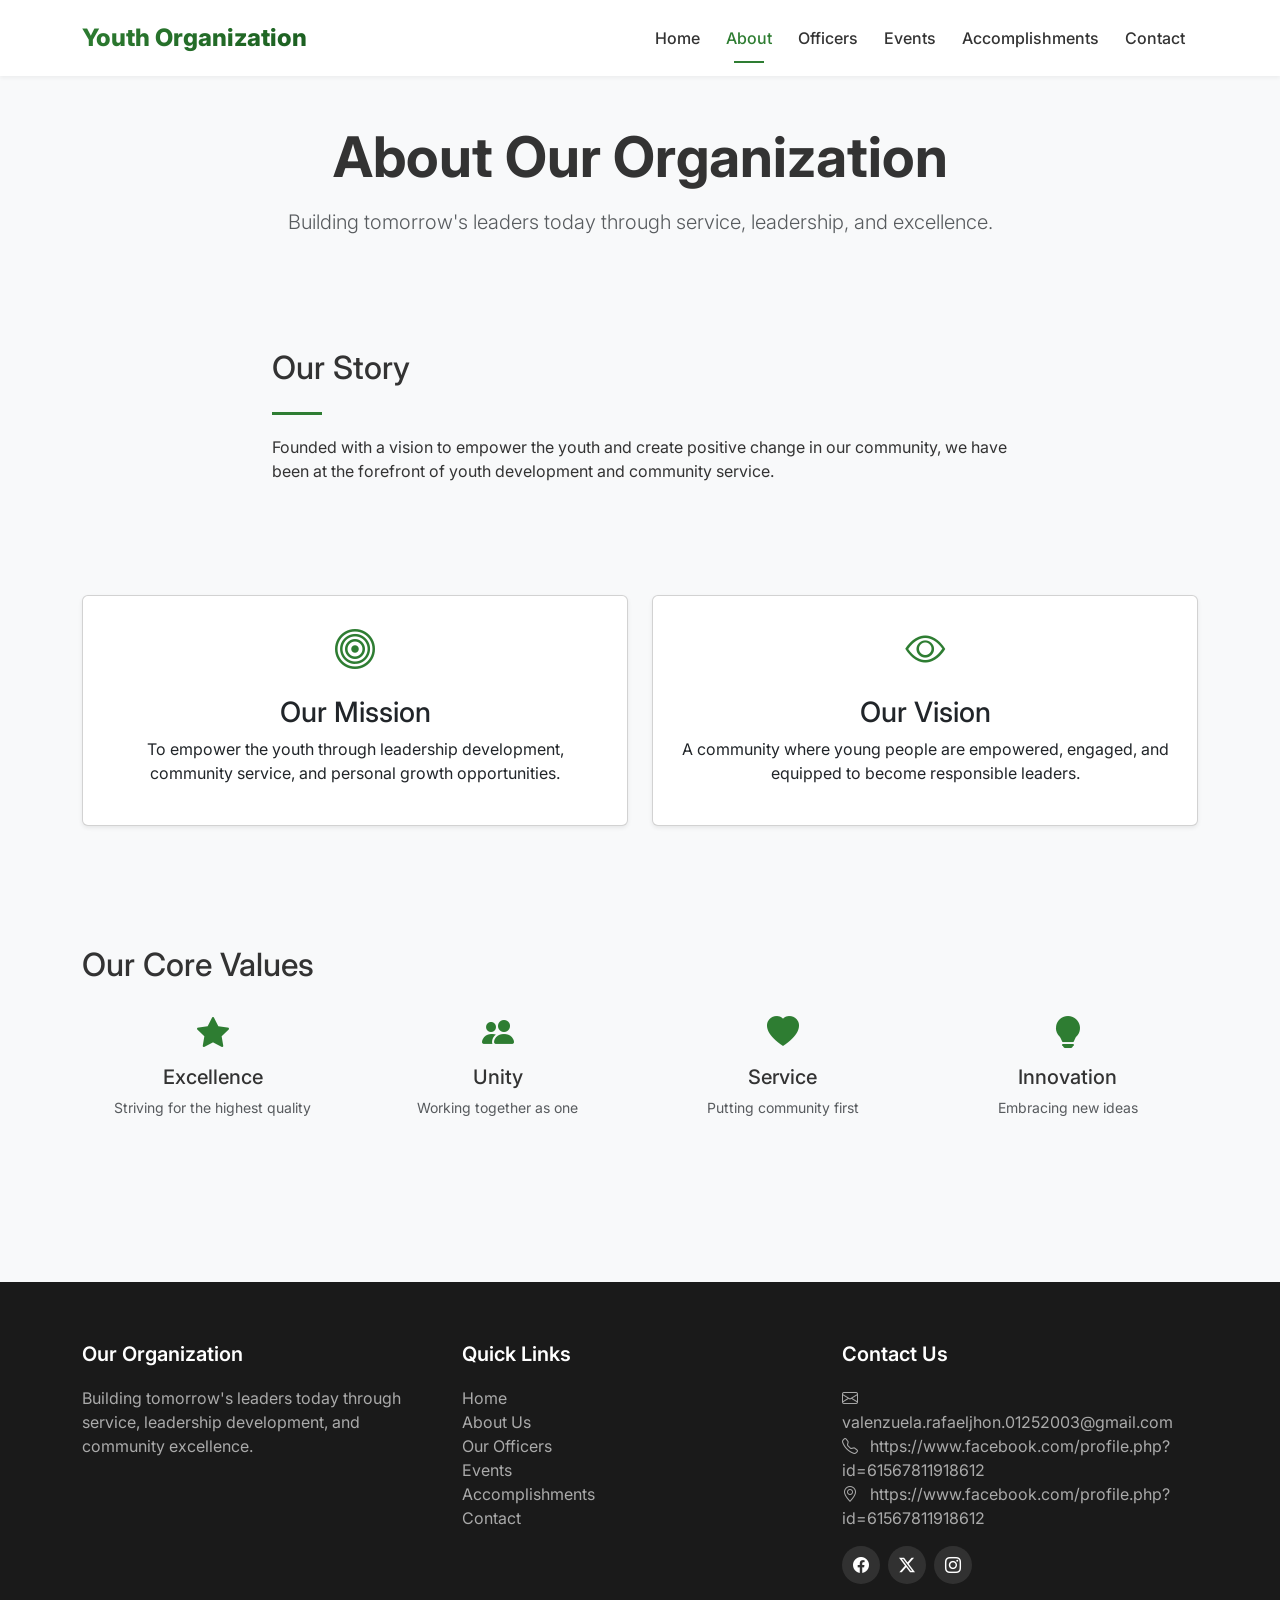
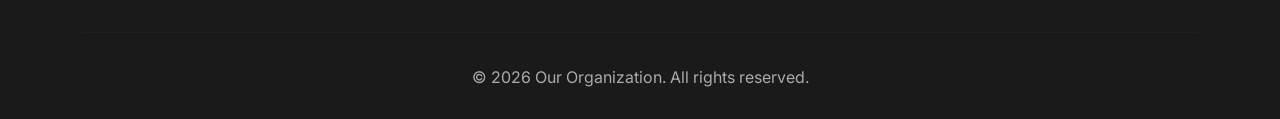
==== about.html @ 24eb082f "Initial website - SVHYO Public Site with 14 officers, 2 events, 1 accomplishment" ====
<!DOCTYPE html>
<html lang="en">
<head>
    <meta charset="UTF-8">
    <meta name="viewport" content="width=device-width, initial-scale=1.0">
    <title id="siteTitle">About Us - Youth Organization</title>
    <meta name="description" content="Learn about our youth organization's story, mission, vision, and core values">
    
    <!-- Bootstrap CSS -->
    <link href="https://cdn.jsdelivr.net/npm/bootstrap@5.1.3/dist/css/bootstrap.min.css" rel="stylesheet">
    <!-- Bootstrap Icons -->
    <link href="https://cdn.jsdelivr.net/npm/bootstrap-icons@1.8.1/font/bootstrap-icons.css" rel="stylesheet">
    <!-- Google Fonts -->
    <link href="https://fonts.googleapis.com/css2?family=Inter:wght@300;400;500;600;700;800&display=swap" rel="stylesheet">
    <!-- Custom CSS -->
    <link href="css/style.css" rel="stylesheet">
</head>
<body>
    <!-- Navigation -->
    <nav class="navbar navbar-expand-lg fixed-top">
        <div class="container">
            <a class="navbar-brand" href="index.html" id="siteBrand">Youth Organization</a>
            <button class="navbar-toggler" type="button" data-bs-toggle="collapse" data-bs-target="#navbarNav">
                <span class="navbar-toggler-icon"></span>
            </button>
            <div class="collapse navbar-collapse" id="navbarNav">
                <ul class="navbar-nav ms-auto">
                    <li class="nav-item"><a class="nav-link" href="index.html">Home</a></li>
                    <li class="nav-item"><a class="nav-link active" href="about.html">About</a></li>
                    <li class="nav-item"><a class="nav-link" href="officers.html">Officers</a></li>
                    <li class="nav-item"><a class="nav-link" href="events.html">Events</a></li>
                    <li class="nav-item"><a class="nav-link" href="accomplishments.html">Accomplishments</a></li>
                    <li class="nav-item"><a class="nav-link" href="contact.html">Contact</a></li>
                </ul>
            </div>
        </div>
    </nav>

    <main>
        <!-- Page Header -->
        <section class="bg-light py-5">
            <div class="container">
                <div class="row">
                    <div class="col-md-8 mx-auto text-center">
                        <h1 class="display-4 fw-bold mb-3" id="aboutTitle">About Our Organization</h1>
                        <p class="lead text-muted">Building tomorrow's leaders today through service, leadership, and excellence.</p>
                    </div>
                </div>
            </div>
        </section>

        <!-- Our Story -->
        <section class="container py-5">
            <div class="row">
                <div class="col-lg-8 mx-auto animate-on-scroll">
                    <h2 class="mb-4">Our Story</h2>
                    <div class="divider" style="width: 50px; height: 3px; background: var(--primary); margin-bottom: 20px;"></div>
                    <p id="storyText">Loading...</p>
                </div>
            </div>
        </section>

        <!-- Mission & Vision -->
        <section class="bg-light py-5">
            <div class="container">
                <div class="row">
                    <div class="col-md-6 mb-4 animate-on-scroll">
                        <div class="card h-100 shadow-sm text-center p-4">
                            <i class="bi bi-bullseye" style="font-size: 2.5rem; color: var(--primary);"></i>
                            <h3 class="mt-3">Our Mission</h3>
                            <p id="missionText">Loading...</p>
                        </div>
                    </div>
                    <div class="col-md-6 mb-4 animate-on-scroll">
                        <div class="card h-100 shadow-sm text-center p-4">
                            <i class="bi bi-eye" style="font-size: 2.5rem; color: var(--primary);"></i>
                            <h3 class="mt-3">Our Vision</h3>
                            <p id="visionText">Loading...</p>
                        </div>
                    </div>
                </div>
            </div>
        </section>

        <!-- Core Values -->
        <section class="container py-5">
            <div class="section-title">
                <h2>Our Core Values</h2>
                <div class="divider"></div>
            </div>
            <div class="row">
                <div class="col-md-3 col-sm-6 mb-4 animate-on-scroll">
                    <div class="text-center p-3 core-values-card">
                        <i class="bi bi-star-fill" style="font-size: 2rem; color: var(--primary);"></i>
                        <h5 class="mt-2">Excellence</h5>
                        <p class="small text-muted">Striving for the highest quality</p>
                    </div>
                </div>
                <div class="col-md-3 col-sm-6 mb-4 animate-on-scroll">
                    <div class="text-center p-3 core-values-card">
                        <i class="bi bi-people-fill" style="font-size: 2rem; color: var(--primary);"></i>
                        <h5 class="mt-2">Unity</h5>
                        <p class="small text-muted">Working together as one</p>
                    </div>
                </div>
                <div class="col-md-3 col-sm-6 mb-4 animate-on-scroll">
                    <div class="text-center p-3 core-values-card">
                        <i class="bi bi-heart-fill" style="font-size: 2rem; color: var(--primary);"></i>
                        <h5 class="mt-2">Service</h5>
                        <p class="small text-muted">Putting community first</p>
                    </div>
                </div>
                <div class="col-md-3 col-sm-6 mb-4 animate-on-scroll">
                    <div class="text-center p-3 core-values-card">
                        <i class="bi bi-lightbulb-fill" style="font-size: 2rem; color: var(--primary);"></i>
                        <h5 class="mt-2">Innovation</h5>
                        <p class="small text-muted">Embracing new ideas</p>
                    </div>
                </div>
            </div>
        </section>
    </main>

    <!-- Footer -->
    <footer class="footer">
        <div class="container">
            <div class="row">
                <div class="col-md-4 mb-4">
                    <h5 id="footerName">Our Organization</h5>
                    <p>Building tomorrow's leaders today through service, leadership development, and community excellence.</p>
                </div>
                <div class="col-md-4 mb-4">
                    <h5>Quick Links</h5>
                    <ul class="list-unstyled">
                        <li><a href="index.html">Home</a></li>
                        <li><a href="about.html">About Us</a></li>
                        <li><a href="officers.html">Our Officers</a></li>
                        <li><a href="events.html">Events</a></li>
                        <li><a href="accomplishments.html">Accomplishments</a></li>
                        <li><a href="contact.html">Contact</a></li>
                    </ul>
                </div>
                <div class="col-md-4 mb-4">
                    <h5>Contact Us</h5>
                    <ul class="list-unstyled" id="contactInfo">
                        <li><i class="bi bi-envelope me-2"></i> Loading...</li>
                    </ul>
                    <div class="social-links mt-3" id="socialLinks"></div>
                </div>
            </div>
            <hr class="mt-4" style="border-color: #333;">
            <div class="text-center pt-3">
                <p class="mb-0" id="copyright"></p>
            </div>
        </div>
    </footer>

    <!-- Scroll to Top Button -->
    <button class="scroll-top" id="scrollTop">
        <i class="bi bi-arrow-up"></i>
    </button>

    <!-- Bootstrap JS -->
    <script src="https://cdn.jsdelivr.net/npm/bootstrap@5.1.3/dist/js/bootstrap.bundle.min.js"></script>
    <!-- Custom JS -->
    <script src="js/main.js"></script>
    
    <!-- Page-specific script for about page -->
    <script>
        // Override update function for about page
        async function updateAboutPage() {
            const data = await loadData();
            
            // Update site name
            if (data.settings.site_name) {
                document.title = `${data.settings.site_name} - About Us`;
                const siteBrand = document.getElementById('siteBrand');
                const footerName = document.getElementById('footerName');
                if (siteBrand) siteBrand.textContent = data.settings.site_name;
                if (footerName) footerName.textContent = data.settings.site_name;
                
                const aboutTitle = document.getElementById('aboutTitle');
                if (aboutTitle) aboutTitle.textContent = `About ${data.settings.site_name}`;
            }
            
            // Update story, mission, vision
            const storyText = document.getElementById('storyText');
            const missionText = document.getElementById('missionText');
            const visionText = document.getElementById('visionText');
            
            if (storyText) storyText.textContent = data.settings.about_content || 'Founded with a vision to empower the youth and create positive change in our community, we have been at the forefront of youth development and community service.';
            if (missionText) missionText.textContent = data.settings.mission || 'To empower the youth through leadership development, community service, and personal growth opportunities.';
            if (visionText) visionText.textContent = data.settings.vision || 'A community where young people are empowered, engaged, and equipped to become responsible leaders.';
            
            // Update footer
            updateFooterContact(data.settings);
            
            // Update copyright
            const copyright = document.getElementById('copyright');
            if (copyright) {
                copyright.innerHTML = `&copy; ${new Date().getFullYear()} ${data.settings.site_name || 'Our Organization'}. All rights reserved.`;
            }
        }
        
        // Override the default update function for this page
        document.addEventListener('DOMContentLoaded', function() {
            updateAboutPage();
            initNavbar();
            initScrollAnimation();
        });
    </script>
</body>
</html>
---- css/style.css ----
/* ============================================
   MODERN PUBLIC WEBSITE - SVHYO
   ============================================ */

:root {
    --primary: #2e7d32;
    --primary-dark: #1b5e20;
    --primary-light: #4caf50;
    --primary-rgb: 46, 125, 50;
    --secondary: #ff8f00;
    --secondary-dark: #e65100;
    --dark: #1a1a1a;
    --light: #f8f9fa;
    --gray: #6c757d;
    --white: #ffffff;
    --shadow-sm: 0 2px 4px rgba(0,0,0,0.05);
    --shadow-md: 0 4px 6px rgba(0,0,0,0.07);
    --shadow-lg: 0 10px 15px rgba(0,0,0,0.1);
    --shadow-xl: 0 20px 25px -5px rgba(0,0,0,0.1);
}

* {
    margin: 0;
    padding: 0;
    box-sizing: border-box;
}

body {
    font-family: 'Inter', sans-serif;
    overflow-x: hidden;
    padding-top: 76px;
    background: var(--light);
    color: #333;
}

/* ============================================
   NAVIGATION - MODERN
   ============================================ */
.navbar {
    background: rgba(255,255,255,0.98);
    backdrop-filter: blur(10px);
    box-shadow: var(--shadow-sm);
    transition: all 0.3s ease;
    padding: 15px 0;
}

.navbar.scrolled {
    padding: 10px 0;
    box-shadow: var(--shadow-md);
}

.navbar-brand {
    font-weight: 800;
    font-size: 1.5rem;
    background: linear-gradient(135deg, var(--primary), var(--primary-dark));
    -webkit-background-clip: text;
    background-clip: text;
    color: transparent !important;
}

.navbar-brand img {
    max-height: 45px;
}

.nav-link {
    font-weight: 500;
    transition: all 0.3s;
    color: #333 !important;
    margin: 0 5px;
    position: relative;
}

.nav-link:hover {
    color: var(--primary) !important;
}

.nav-link::after {
    content: '';
    position: absolute;
    bottom: -5px;
    left: 50%;
    transform: translateX(-50%);
    width: 0;
    height: 2px;
    background: var(--primary);
    transition: width 0.3s ease;
}

.nav-link:hover::after,
.nav-link.active::after {
    width: 30px;
}

.nav-link.active {
    color: var(--primary) !important;
}

/* ============================================
   HERO SECTION - MODERN
   ============================================ */
.hero {
    position: relative;
    background: linear-gradient(135deg, var(--primary) 0%, var(--primary-dark) 100%);
    color: white;
    min-height: 80vh;
    display: flex;
    align-items: center;
    overflow: hidden;
}

.hero::before {
    content: '';
    position: absolute;
    top: 0;
    left: 0;
    right: 0;
    bottom: 0;
    background: url('data:image/svg+xml,<svg xmlns="http://www.w3.org/2000/svg" viewBox="0 0 1440 320"><path fill="rgba(255,255,255,0.1)" d="M0,96L48,112C96,128,192,160,288,160C384,160,480,128,576,122.7C672,117,768,139,864,154.7C960,171,1056,181,1152,165.3C1248,149,1344,107,1392,85.3L1440,64L1440,320L1392,320C1344,320,1248,320,1152,320C1056,320,960,320,864,320C768,320,672,320,576,320C480,320,384,320,288,320C192,320,96,320,48,320L0,320Z"></path></svg>') no-repeat bottom;
    background-size: cover;
    opacity: 0.15;
}

.hero h1 {
    font-size: 3.5rem;
    font-weight: 800;
    margin-bottom: 1.5rem;
    animation: fadeInUp 0.8s ease;
}

.hero .lead {
    font-size: 1.25rem;
    opacity: 0.95;
    animation: fadeInUp 0.8s ease 0.1s both;
}

.hero .btn-group {
    animation: fadeInUp 0.8s ease 0.2s both;
}

.btn-light {
    background: white;
    color: var(--primary);
    border: none;
    padding: 12px 30px;
    font-weight: 600;
    border-radius: 50px;
    transition: all 0.3s;
}

.btn-light:hover {
    transform: translateY(-2px);
    box-shadow: var(--shadow-lg);
    background: white;
}

.btn-outline-light {
    border: 2px solid white;
    color: white;
    padding: 10px 28px;
    font-weight: 600;
    border-radius: 50px;
    transition: all 0.3s;
}

.btn-outline-light:hover {
    background: white;
    color: var(--primary);
    transform: translateY(-2px);
}

/* ============================================
   STATS SECTION
   ============================================ */
.stats-section {
    background: white;
    padding: 60px 0;
    margin-top: -30px;
    position: relative;
    z-index: 2;
}

.stat-card {
    text-align: center;
    padding: 20px;
    background: white;
    border-radius: 20px;
    box-shadow: var(--shadow-lg);
    transition: all 0.3s;
}

.stat-card:hover {
    transform: translateY(-5px);
    box-shadow: var(--shadow-xl);
}

.stat-number {
    font-size: 2.5rem;
    font-weight: 800;
    background: linear-gradient(135deg, var(--primary), var(--primary-light));
    -webkit-background-clip: text;
    background-clip: text;
    color: transparent;
}

.stat-label {
    color: var(--gray);
    font-weight: 500;
    margin-top: 8px;
}

/* ============================================
   SECTION HEADERS
   ============================================ */
.section-header {
    text-align: center;
    margin-bottom: 50px;
}

.section-header h2 {
    font-size: 2.5rem;
    font-weight: 700;
    color: #333;
    margin-bottom: 15px;
}

.section-header .divider {
    width: 60px;
    height: 4px;
    background: linear-gradient(90deg, var(--primary), var(--primary-light));
    margin: 0 auto;
    border-radius: 2px;
}

.section-header p {
    color: var(--gray);
    margin-top: 15px;
}

/* ============================================
   OFFICER CARDS
   ============================================ */
.officer-card {
    text-align: center;
    padding: 25px 20px;
    background: white;
    border-radius: 20px;
    box-shadow: var(--shadow-md);
    transition: all 0.3s;
    height: 100%;
}

.officer-card:hover {
    transform: translateY(-5px);
    box-shadow: var(--shadow-xl);
}

.officer-avatar {
    width: 120px;
    height: 120px;
    background: linear-gradient(135deg, var(--primary), var(--primary-light));
    border-radius: 50%;
    display: flex;
    align-items: center;
    justify-content: center;
    margin: 0 auto 15px;
    transition: all 0.3s;
}

.officer-card:hover .officer-avatar {
    transform: scale(1.05);
}

.officer-avatar i {
    font-size: 3rem;
    color: white;
}

.officer-card h5 {
    font-weight: 700;
    margin-top: 15px;
    margin-bottom: 5px;
}

.officer-card .position {
    color: var(--primary);
    font-weight: 600;
    font-size: 0.85rem;
}

/* President Card */
.president-card {
    border: 2px solid var(--secondary);
    position: relative;
    overflow: hidden;
}

.president-card::before {
    content: '⭐';
    position: absolute;
    top: 10px;
    right: 10px;
    font-size: 1.5rem;
}

.president-avatar {
    background: linear-gradient(135deg, #ff8f00, #e65100);
    width: 150px;
    height: 150px;
}

/* Executive Cards */
.exec-card {
    border-left: 4px solid var(--primary);
}

/* ============================================
   EVENT CARDS
   ============================================ */
.event-card {
    background: white;
    border-radius: 20px;
    overflow: hidden;
    box-shadow: var(--shadow-md);
    transition: all 0.3s;
    height: 100%;
}

.event-card:hover {
    transform: translateY(-5px);
    box-shadow: var(--shadow-xl);
}

.event-image {
    height: 200px;
    object-fit: cover;
    width: 100%;
    transition: all 0.5s;
}

.event-card:hover .event-image {
    transform: scale(1.05);
}

.event-placeholder {
    height: 200px;
    background: linear-gradient(135deg, var(--primary-light), var(--primary));
    display: flex;
    align-items: center;
    justify-content: center;
}

.event-date {
    position: absolute;
    top: 15px;
    left: 15px;
    background: var(--primary);
    color: white;
    padding: 5px 12px;
    border-radius: 50px;
    font-size: 0.8rem;
    font-weight: 600;
}

.event-title {
    font-weight: 700;
    margin-bottom: 10px;
}

.event-description {
    color: var(--gray);
    font-size: 0.9rem;
    line-height: 1.5;
}

/* ============================================
   ACCOMPLISHMENT CARDS
   ============================================ */
.accomplishment-card {
    background: white;
    border-radius: 20px;
    overflow: hidden;
    box-shadow: var(--shadow-md);
    transition: all 0.3s;
    height: 100%;
}

.accomplishment-card:hover {
    transform: translateY(-5px);
    box-shadow: var(--shadow-xl);
}

.accomplishment-badge {
    background: linear-gradient(135deg, var(--primary), var(--primary-light));
    color: white;
    padding: 5px 12px;
    border-radius: 50px;
    font-size: 0.75rem;
    font-weight: 600;
}

/* ============================================
   CONTACT SECTION
   ============================================ */
.contact-card {
    background: white;
    border-radius: 20px;
    padding: 30px;
    box-shadow: var(--shadow-lg);
}

.contact-icon {
    width: 50px;
    height: 50px;
    background: rgba(46, 125, 50, 0.1);
    border-radius: 50%;
    display: flex;
    align-items: center;
    justify-content: center;
    margin-right: 15px;
}

.contact-icon i {
    font-size: 1.5rem;
    color: var(--primary);
}

.social-icon {
    width: 40px;
    height: 40px;
    background: var(--light);
    border-radius: 50%;
    display: inline-flex;
    align-items: center;
    justify-content: center;
    margin: 0 5px;
    transition: all 0.3s;
    color: var(--primary);
    text-decoration: none;
}

.social-icon:hover {
    background: var(--primary);
    color: white;
    transform: translateY(-3px);
}

/* ============================================
   FOOTER
   ============================================ */
.footer {
    background: #1a1a1a;
    color: #aaa;
    padding: 60px 0 30px;
    margin-top: 60px;
}

.footer h5 {
    color: white;
    margin-bottom: 20px;
    font-weight: 600;
}

.footer a {
    color: #aaa;
    text-decoration: none;
    transition: all 0.3s;
}

.footer a:hover {
    color: var(--primary);
    padding-left: 5px;
}

.social-links a {
    display: inline-flex;
    width: 38px;
    height: 38px;
    background: rgba(255,255,255,0.1);
    border-radius: 50%;
    align-items: center;
    justify-content: center;
    margin-right: 8px;
    transition: all 0.3s;
    color: white;
}

.social-links a:hover {
    background: var(--primary);
    transform: translateY(-3px);
}

/* ============================================
   SCROLL TO TOP
   ============================================ */
.scroll-top {
    position: fixed;
    bottom: 30px;
    right: 30px;
    width: 45px;
    height: 45px;
    background: var(--primary);
    color: white;
    border-radius: 50%;
    display: flex;
    align-items: center;
    justify-content: center;
    cursor: pointer;
    opacity: 0;
    visibility: hidden;
    transition: all 0.3s;
    z-index: 1000;
    border: none;
    box-shadow: var(--shadow-md);
}

.scroll-top.show {
    opacity: 1;
    visibility: visible;
}

.scroll-top:hover {
    background: var(--primary-dark);
    transform: translateY(-3px);
}

/* ============================================
   ANIMATIONS
   ============================================ */
@keyframes fadeInUp {
    from {
        opacity: 0;
        transform: translateY(30px);
    }
    to {
        opacity: 1;
        transform: translateY(0);
    }
}

.animate-on-scroll {
    opacity: 0;
    transform: translateY(30px);
    transition: all 0.6s ease;
}

.animate-on-scroll.animate {
    opacity: 1;
    transform: translateY(0);
}

/* ============================================
   RESPONSIVE
   ============================================ */
@media (max-width: 768px) {
    body {
        padding-top: 60px;
    }
    
    .hero h1 {
        font-size: 2rem;
    }
    
    .hero .lead {
        font-size: 1rem;
    }
    
    .section-header h2 {
        font-size: 1.8rem;
    }
    
    .stat-number {
        font-size: 1.8rem;
    }
    
    .navbar-brand {
        font-size: 1.2rem;
    }
    
    .officer-avatar {
        width: 80px;
        height: 80px;
    }
    
    .president-avatar {
        width: 100px;
        height: 100px;
    }
    
    .btn-light, .btn-outline-light {
        padding: 8px 20px;
        font-size: 0.9rem;
    }
}

@media (min-width: 769px) and (max-width: 1024px) {
    .hero h1 {
        font-size: 2.5rem;
    }
}
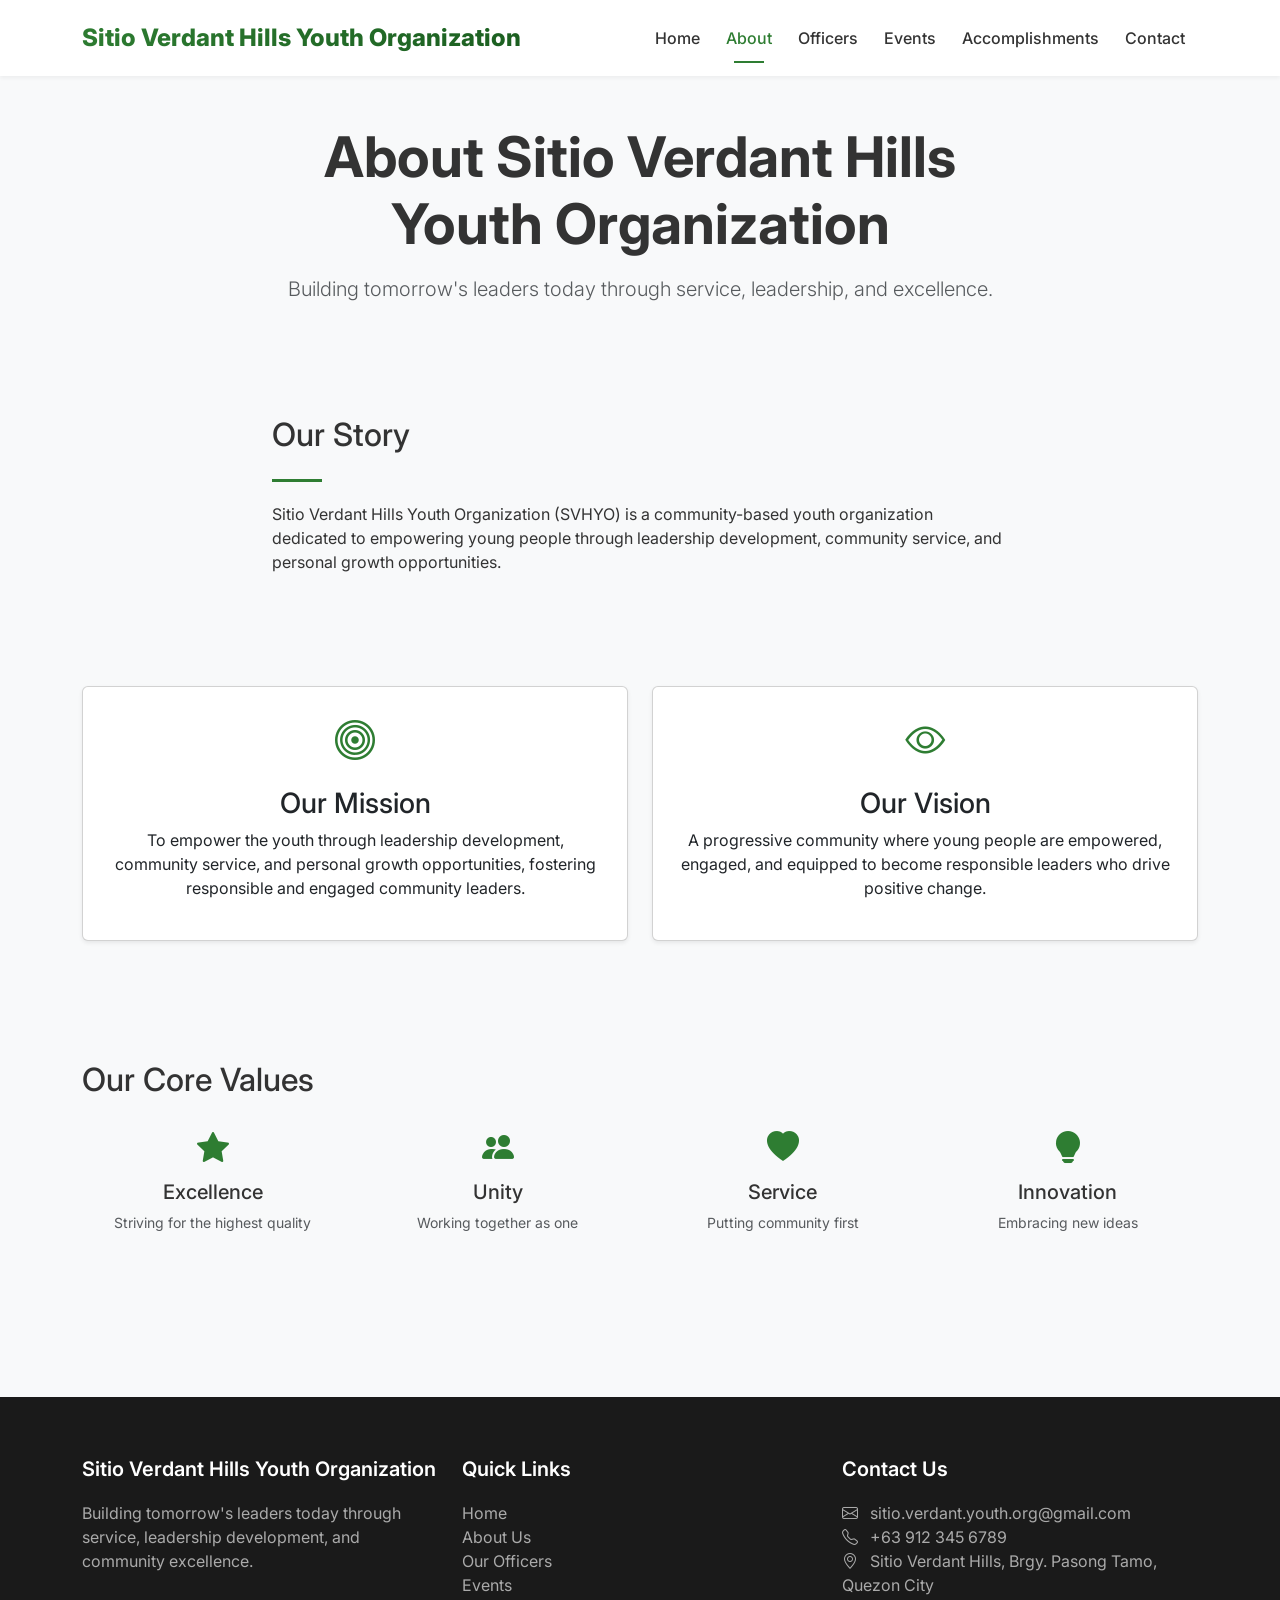
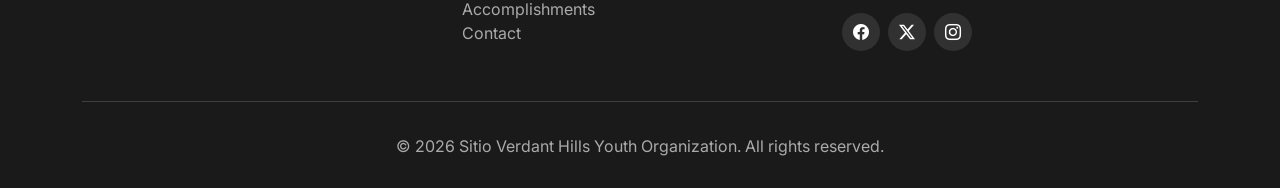
==== commit 07b828ca: "Update all pages to load data from JSON files" ====
--- a/about.html
+++ b/about.html
@@ -6,17 +6,12 @@
     <title id="siteTitle">About Us - Youth Organization</title>
     <meta name="description" content="Learn about our youth organization's story, mission, vision, and core values">
     
-    <!-- Bootstrap CSS -->
     <link href="https://cdn.jsdelivr.net/npm/bootstrap@5.1.3/dist/css/bootstrap.min.css" rel="stylesheet">
-    <!-- Bootstrap Icons -->
     <link href="https://cdn.jsdelivr.net/npm/bootstrap-icons@1.8.1/font/bootstrap-icons.css" rel="stylesheet">
-    <!-- Google Fonts -->
     <link href="https://fonts.googleapis.com/css2?family=Inter:wght@300;400;500;600;700;800&display=swap" rel="stylesheet">
-    <!-- Custom CSS -->
     <link href="css/style.css" rel="stylesheet">
 </head>
 <body>
-    <!-- Navigation -->
     <nav class="navbar navbar-expand-lg fixed-top">
         <div class="container">
             <a class="navbar-brand" href="index.html" id="siteBrand">Youth Organization</a>
@@ -37,7 +32,6 @@
     </nav>
 
     <main>
-        <!-- Page Header -->
         <section class="bg-light py-5">
             <div class="container">
                 <div class="row">
@@ -49,10 +43,9 @@
             </div>
         </section>
 
-        <!-- Our Story -->
         <section class="container py-5">
             <div class="row">
-                <div class="col-lg-8 mx-auto animate-on-scroll">
+                <div class="col-lg-8 mx-auto">
                     <h2 class="mb-4">Our Story</h2>
                     <div class="divider" style="width: 50px; height: 3px; background: var(--primary); margin-bottom: 20px;"></div>
                     <p id="storyText">Loading...</p>
@@ -60,18 +53,17 @@
             </div>
         </section>
 
-        <!-- Mission & Vision -->
         <section class="bg-light py-5">
             <div class="container">
                 <div class="row">
-                    <div class="col-md-6 mb-4 animate-on-scroll">
+                    <div class="col-md-6 mb-4">
                         <div class="card h-100 shadow-sm text-center p-4">
                             <i class="bi bi-bullseye" style="font-size: 2.5rem; color: var(--primary);"></i>
                             <h3 class="mt-3">Our Mission</h3>
                             <p id="missionText">Loading...</p>
                         </div>
                     </div>
-                    <div class="col-md-6 mb-4 animate-on-scroll">
+                    <div class="col-md-6 mb-4">
                         <div class="card h-100 shadow-sm text-center p-4">
                             <i class="bi bi-eye" style="font-size: 2.5rem; color: var(--primary);"></i>
                             <h3 class="mt-3">Our Vision</h3>
@@ -82,36 +74,35 @@
             </div>
         </section>
 
-        <!-- Core Values -->
         <section class="container py-5">
             <div class="section-title">
                 <h2>Our Core Values</h2>
                 <div class="divider"></div>
             </div>
             <div class="row">
-                <div class="col-md-3 col-sm-6 mb-4 animate-on-scroll">
-                    <div class="text-center p-3 core-values-card">
+                <div class="col-md-3 col-sm-6 mb-4">
+                    <div class="text-center p-3">
                         <i class="bi bi-star-fill" style="font-size: 2rem; color: var(--primary);"></i>
                         <h5 class="mt-2">Excellence</h5>
                         <p class="small text-muted">Striving for the highest quality</p>
                     </div>
                 </div>
-                <div class="col-md-3 col-sm-6 mb-4 animate-on-scroll">
-                    <div class="text-center p-3 core-values-card">
+                <div class="col-md-3 col-sm-6 mb-4">
+                    <div class="text-center p-3">
                         <i class="bi bi-people-fill" style="font-size: 2rem; color: var(--primary);"></i>
                         <h5 class="mt-2">Unity</h5>
                         <p class="small text-muted">Working together as one</p>
                     </div>
                 </div>
-                <div class="col-md-3 col-sm-6 mb-4 animate-on-scroll">
-                    <div class="text-center p-3 core-values-card">
+                <div class="col-md-3 col-sm-6 mb-4">
+                    <div class="text-center p-3">
                         <i class="bi bi-heart-fill" style="font-size: 2rem; color: var(--primary);"></i>
                         <h5 class="mt-2">Service</h5>
                         <p class="small text-muted">Putting community first</p>
                     </div>
                 </div>
-                <div class="col-md-3 col-sm-6 mb-4 animate-on-scroll">
-                    <div class="text-center p-3 core-values-card">
+                <div class="col-md-3 col-sm-6 mb-4">
+                    <div class="text-center p-3">
                         <i class="bi bi-lightbulb-fill" style="font-size: 2rem; color: var(--primary);"></i>
                         <h5 class="mt-2">Innovation</h5>
                         <p class="small text-muted">Embracing new ideas</p>
@@ -121,7 +112,6 @@
         </section>
     </main>
 
-    <!-- Footer -->
     <footer class="footer">
         <div class="container">
             <div class="row">
@@ -148,65 +138,110 @@
                     <div class="social-links mt-3" id="socialLinks"></div>
                 </div>
             </div>
-            <hr class="mt-4" style="border-color: #333;">
-            <div class="text-center pt-3">
-                <p class="mb-0" id="copyright"></p>
-            </div>
+            <hr><div class="text-center pt-3"><p class="mb-0" id="copyright"></p></div>
         </div>
     </footer>
 
-    <!-- Scroll to Top Button -->
-    <button class="scroll-top" id="scrollTop">
-        <i class="bi bi-arrow-up"></i>
-    </button>
-
-    <!-- Bootstrap JS -->
+    <button class="scroll-top" id="scrollTop"><i class="bi bi-arrow-up"></i></button>
+
     <script src="https://cdn.jsdelivr.net/npm/bootstrap@5.1.3/dist/js/bootstrap.bundle.min.js"></script>
-    <!-- Custom JS -->
-    <script src="js/main.js"></script>
     
-    <!-- Page-specific script for about page -->
     <script>
-        // Override update function for about page
-        async function updateAboutPage() {
-            const data = await loadData();
-            
-            // Update site name
-            if (data.settings.site_name) {
-                document.title = `${data.settings.site_name} - About Us`;
-                const siteBrand = document.getElementById('siteBrand');
-                const footerName = document.getElementById('footerName');
-                if (siteBrand) siteBrand.textContent = data.settings.site_name;
-                if (footerName) footerName.textContent = data.settings.site_name;
-                
-                const aboutTitle = document.getElementById('aboutTitle');
-                if (aboutTitle) aboutTitle.textContent = `About ${data.settings.site_name}`;
-            }
-            
-            // Update story, mission, vision
-            const storyText = document.getElementById('storyText');
-            const missionText = document.getElementById('missionText');
-            const visionText = document.getElementById('visionText');
-            
-            if (storyText) storyText.textContent = data.settings.about_content || 'Founded with a vision to empower the youth and create positive change in our community, we have been at the forefront of youth development and community service.';
-            if (missionText) missionText.textContent = data.settings.mission || 'To empower the youth through leadership development, community service, and personal growth opportunities.';
-            if (visionText) visionText.textContent = data.settings.vision || 'A community where young people are empowered, engaged, and equipped to become responsible leaders.';
-            
-            // Update footer
-            updateFooterContact(data.settings);
-            
-            // Update copyright
-            const copyright = document.getElementById('copyright');
-            if (copyright) {
-                copyright.innerHTML = `&copy; ${new Date().getFullYear()} ${data.settings.site_name || 'Our Organization'}. All rights reserved.`;
+        async function loadAboutPage() {
+            try {
+                const settingsResponse = await fetch('data/settings.json');
+                const settings = await settingsResponse.json();
+                
+                console.log('About page - Settings loaded:', settings);
+                
+                // Update site name
+                if (settings.site_name && settings.site_name !== 'null') {
+                    document.title = `${settings.site_name} - About Us`;
+                    const siteBrand = document.getElementById('siteBrand');
+                    const footerName = document.getElementById('footerName');
+                    if (siteBrand) siteBrand.textContent = settings.site_name;
+                    if (footerName) footerName.textContent = settings.site_name;
+                    
+                    const aboutTitle = document.getElementById('aboutTitle');
+                    if (aboutTitle) aboutTitle.textContent = `About ${settings.site_name}`;
+                }
+                
+                // Update story, mission, vision
+                const storyText = document.getElementById('storyText');
+                const missionText = document.getElementById('missionText');
+                const visionText = document.getElementById('visionText');
+                
+                if (storyText) {
+                    storyText.textContent = settings.about_content || 'Founded with a vision to empower the youth and create positive change in our community, we have been at the forefront of youth development and community service.';
+                }
+                if (missionText) {
+                    missionText.textContent = settings.mission || 'To empower the youth through leadership development, community service, and personal growth opportunities.';
+                }
+                if (visionText) {
+                    visionText.textContent = settings.vision || 'A community where young people are empowered, engaged, and equipped to become responsible leaders.';
+                }
+                
+                // Update footer contact info
+                const contactInfo = document.getElementById('contactInfo');
+                if (contactInfo) {
+                    let contactHtml = '';
+                    if (settings.contact_email && settings.contact_email !== 'null') contactHtml += `<li><i class="bi bi-envelope me-2"></i> ${escapeHtml(settings.contact_email)}</li>`;
+                    if (settings.contact_phone && settings.contact_phone !== 'null') contactHtml += `<li><i class="bi bi-telephone me-2"></i> ${escapeHtml(settings.contact_phone)}</li>`;
+                    if (settings.contact_address && settings.contact_address !== 'null') contactHtml += `<li><i class="bi bi-geo-alt me-2"></i> ${escapeHtml(settings.contact_address)}</li>`;
+                    contactInfo.innerHTML = contactHtml || '<li>No contact info available</li>';
+                }
+                
+                // Update social links
+                const socialLinks = document.getElementById('socialLinks');
+                if (socialLinks) {
+                    let socialHtml = '';
+                    if (settings.social_facebook && settings.social_facebook !== 'null') socialHtml += `<a href="${escapeHtml(settings.social_facebook)}" target="_blank"><i class="bi bi-facebook"></i></a>`;
+                    if (settings.social_twitter && settings.social_twitter !== 'null') socialHtml += `<a href="${escapeHtml(settings.social_twitter)}" target="_blank"><i class="bi bi-twitter-x"></i></a>`;
+                    if (settings.social_instagram && settings.social_instagram !== 'null') socialHtml += `<a href="${escapeHtml(settings.social_instagram)}" target="_blank"><i class="bi bi-instagram"></i></a>`;
+                    socialLinks.innerHTML = socialHtml;
+                }
+                
+                // Update copyright
+                const copyright = document.getElementById('copyright');
+                if (copyright) {
+                    copyright.innerHTML = `&copy; ${new Date().getFullYear()} ${settings.site_name || 'Our Organization'}. All rights reserved.`;
+                }
+                
+            } catch (error) {
+                console.error('Error loading about page:', error);
             }
         }
         
-        // Override the default update function for this page
+        function escapeHtml(text) {
+            if (!text) return '';
+            const div = document.createElement('div');
+            div.textContent = text;
+            return div.innerHTML;
+        }
+        
+        function initNavbar() {
+            window.addEventListener('scroll', function() {
+                const navbar = document.querySelector('.navbar');
+                const scrollTop = document.getElementById('scrollTop');
+                if (window.scrollY > 50) {
+                    navbar?.classList.add('scrolled');
+                    scrollTop?.classList.add('show');
+                } else {
+                    navbar?.classList.remove('scrolled');
+                    scrollTop?.classList.remove('show');
+                }
+            });
+            const scrollTopBtn = document.getElementById('scrollTop');
+            if (scrollTopBtn) {
+                scrollTopBtn.addEventListener('click', function() {
+                    window.scrollTo({ top: 0, behavior: 'smooth' });
+                });
+            }
+        }
+        
         document.addEventListener('DOMContentLoaded', function() {
-            updateAboutPage();
+            loadAboutPage();
             initNavbar();
-            initScrollAnimation();
         });
     </script>
 </body>
